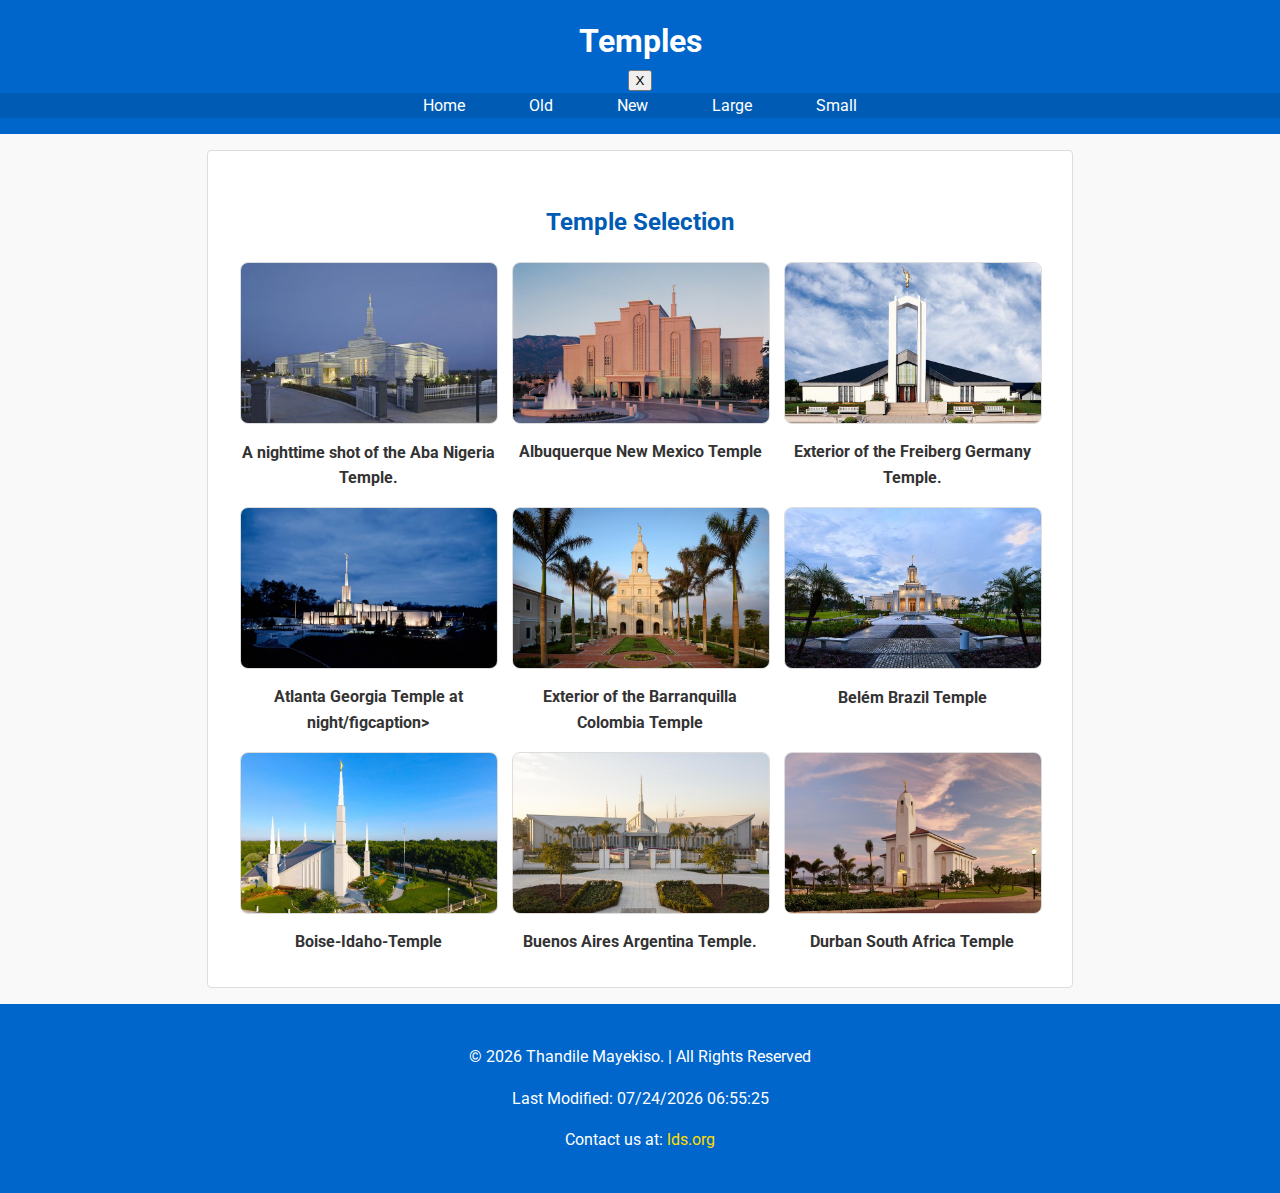
==== temples.html @ 7b54576a "initial commit" ====
<!DOCTYPE html>
<html lang="en">

<head>
    <meta charset="UTF-8">
    <meta name="viewport" content="width=device-width, initial-scale=1.0">
    <title>Temples</title>
    <link rel="stylesheet" href="styles/temples.css">
    <link rel="stylesheet" href="styles/temples-large.css">
    <script src="scripts/temples.js" defer></script>
</head>

<body>
    <header>
        <h1>Temples</h1>
        <button id="menu-toggle" aria-label="Toggle navigation">☰</button>
        <nav>
            <ul>
                <li><a href="index.html">Home</a></li>
                <li><a href="old.html">Old</a></li>
                <li><a href="new.html">New</a></li>
                <li><a href="large.html">Large</a></li>
                <li><a href="small.html">Small</a></li>
            </ul>
        </nav>
    </header>

    <main>
        <h2>Temple Selection</h2>
        <section>
            <figure>
                <img src="images/aba-nigeria-temple.jpg" alt="Temple 1">
                <figcaption>A nighttime shot of the Aba Nigeria Temple.</figcaption>
            </figure>
            <figure>
                <img src="images/albuquerque-temple.jpg" alt="Temple 2">
                <figcaption>Albuquerque New Mexico Temple</figcaption>
            </figure>
            <figure>
                <img src="images/freiberg-germany-temple.jpg" alt="Temple 3">
                <figcaption>Exterior of the Freiberg Germany Temple.</figcaption>
            </figure>
            <figure>
                <img src="images/atlanta-temple.jpg" alt="Temple 4">
                <figcaption>Atlanta Georgia Temple at night/figcaption>
            </figure>
            <figure>
                <img src="images/barranquilla-columblia-temple.jpg" alt="Temple 5">
                <figcaption>Exterior of the Barranquilla Colombia Temple</figcaption>
            </figure>
            <figure>
                <img src="images/belem-brazil-temple.jpg" alt="Temple 6">
                <figcaption>Belém Brazil Temple</figcaption>
            </figure>
            <figure>
                <img src="images/boise-idaho-temple.jpg" alt="Temple 7">
                <figcaption>Boise-Idaho-Temple</figcaption>
            </figure>
            <figure>
                <img src="images/buenos-airies-argentina-temple.jpg" alt="Temple 8">
                <figcaption>Buenos Aires Argentina Temple.</figcaption>
            </figure>
            <figure>
                <img src="images/durban-south africa-temple.jpg" alt="Temple 9">
                <figcaption>Durban South Africa Temple</figcaption>
            </figure>
        </section>
    </main>

    <footer>
        <p>&copy; <span id="year"></span> Thandile Mayekiso. | All Rights Reserved</p>
        <p>Last Modified: <span id="last-modified"></span></p>
        <p>Contact us at: <a href="lds.org">lds.org</a></p>
    </footer>
</body>

</html>
---- styles/temples.css ----
/* Google Fonts */
@import url('https://fonts.googleapis.com/css2?family=Roboto:wght@400;700&display=swap');

body {
    font-family: 'Roboto', sans-serif;
    margin: 0;
    padding: 0;
    line-height: 1.6;
    color: #333;
    background-color: #f9f9f9;
}


header {
    background: #0066cc;
    color: white;
    padding: 1rem 0;
    text-align: center;
}

header h1 {
    margin: 0;
}

nav ul {
    list-style: none;
    padding: 0;
    display: flex;
    justify-content: space-around;
    background: #005bb5;
    margin: 0;
}

nav a {
    color: white;
    text-decoration: none;
    padding: 0.5rem 1rem;
    transition: background-color 0.3s ease;
}

nav a:hover {
    background-color: #003f8c;
    border-radius: 4px;
}

main {
    max-width: 800px;
    margin: 1rem auto;
    padding: 1rem;
    background: white;
    border: 1px solid #ddd;
    border-radius: 4px;
}

main h2 {
    text-align: center;
    color: #005bb5;
}

section {
    display: grid;
    grid-template-columns: 1fr;
    gap: 1rem;
}

figure {
    text-align: center;
    margin: 0;
}

figure img {
    max-width: 100%;
    height: auto;
    border-radius: 8px;
    border: 1px solid #ddd;
}

figcaption {
    margin-top: 0.5rem;
    font-weight: bold;
}

@media (min-width: 600px) {
    main {
        grid-template-columns: repeat(2, 1fr);
    }
}
footer {
    text-align: center;
    padding: 1rem 0;
    background: #0066cc;
    color: white;
    margin-top: 1rem;
}

footer a {
    color: #ffdd00;
    text-decoration: none;
}
---- styles/temples-large.css ----
section {
    grid-template-columns: repeat(auto-fit, minmax(200px, 1fr));
}



nav ul {
    justify-content: center;
    gap: 2rem;
}

main {
    padding: 2rem;
}

footer {
    padding: 1.5rem 0;
}
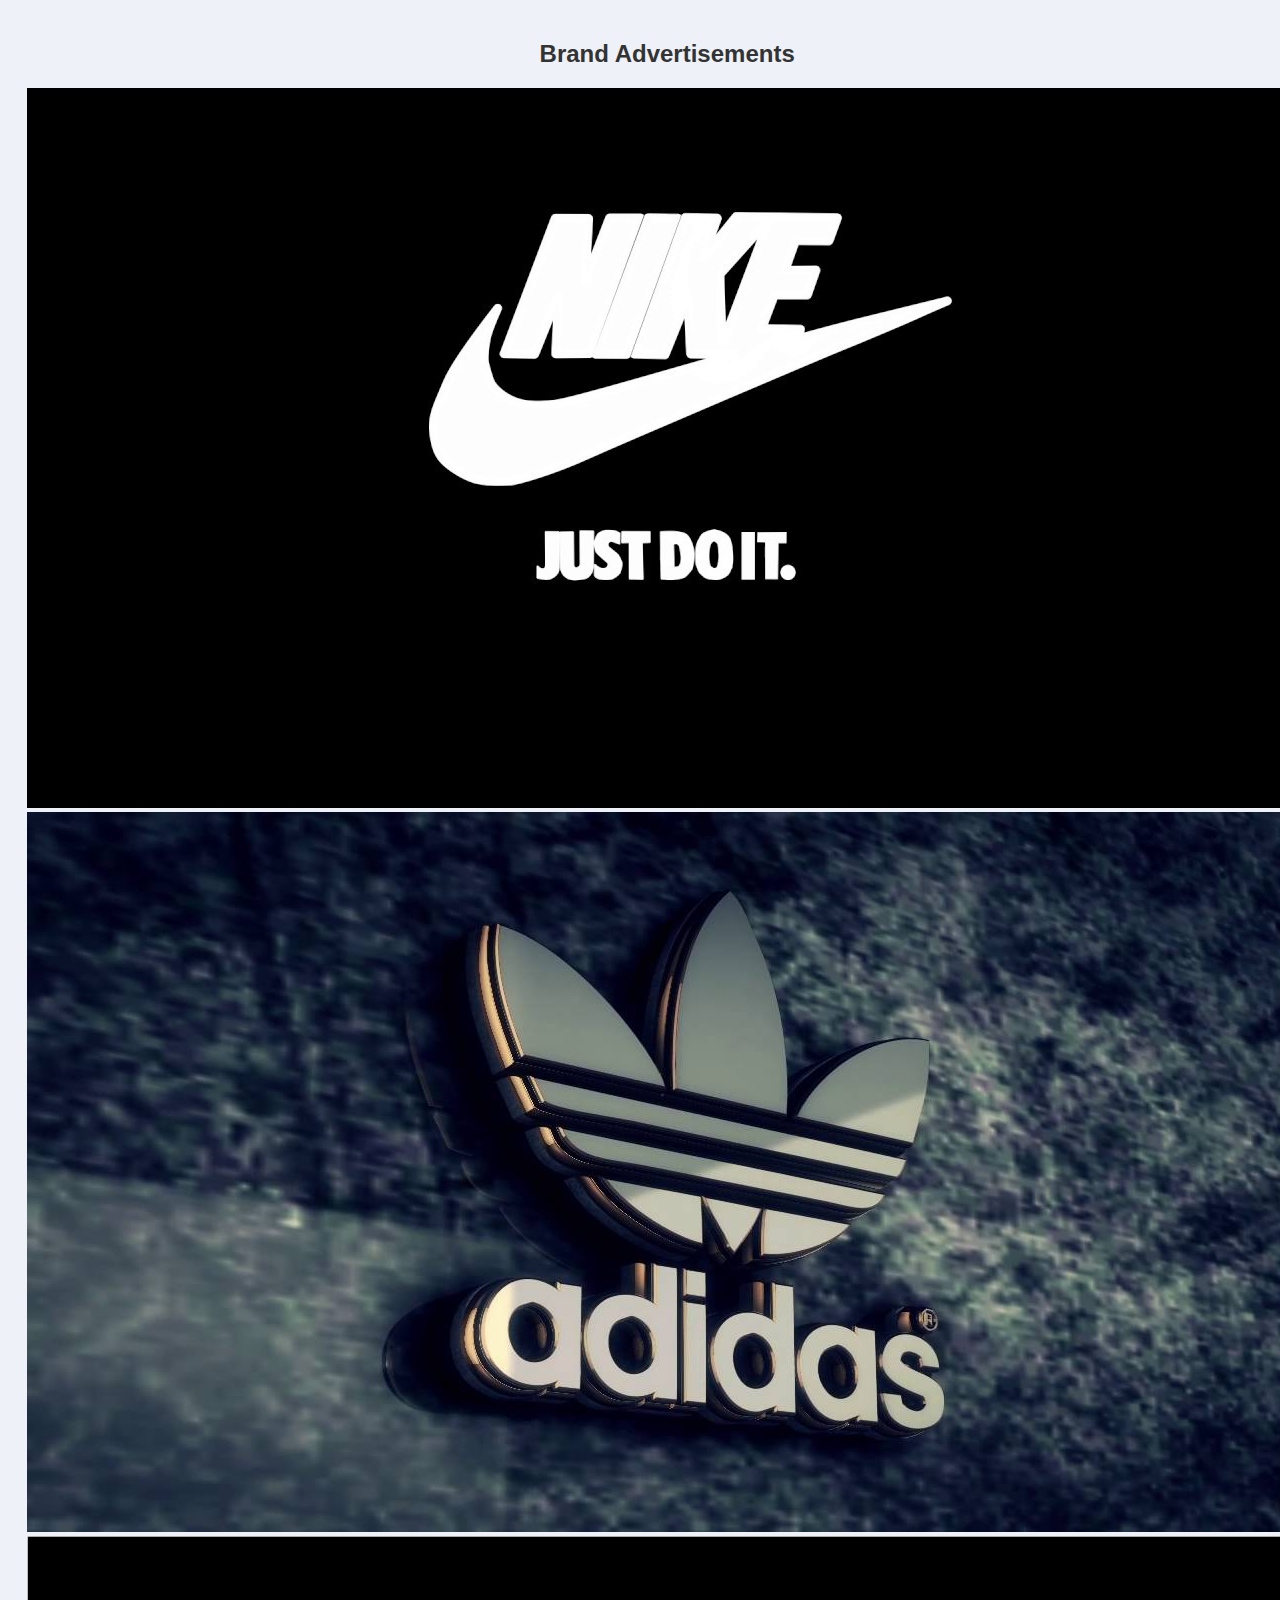
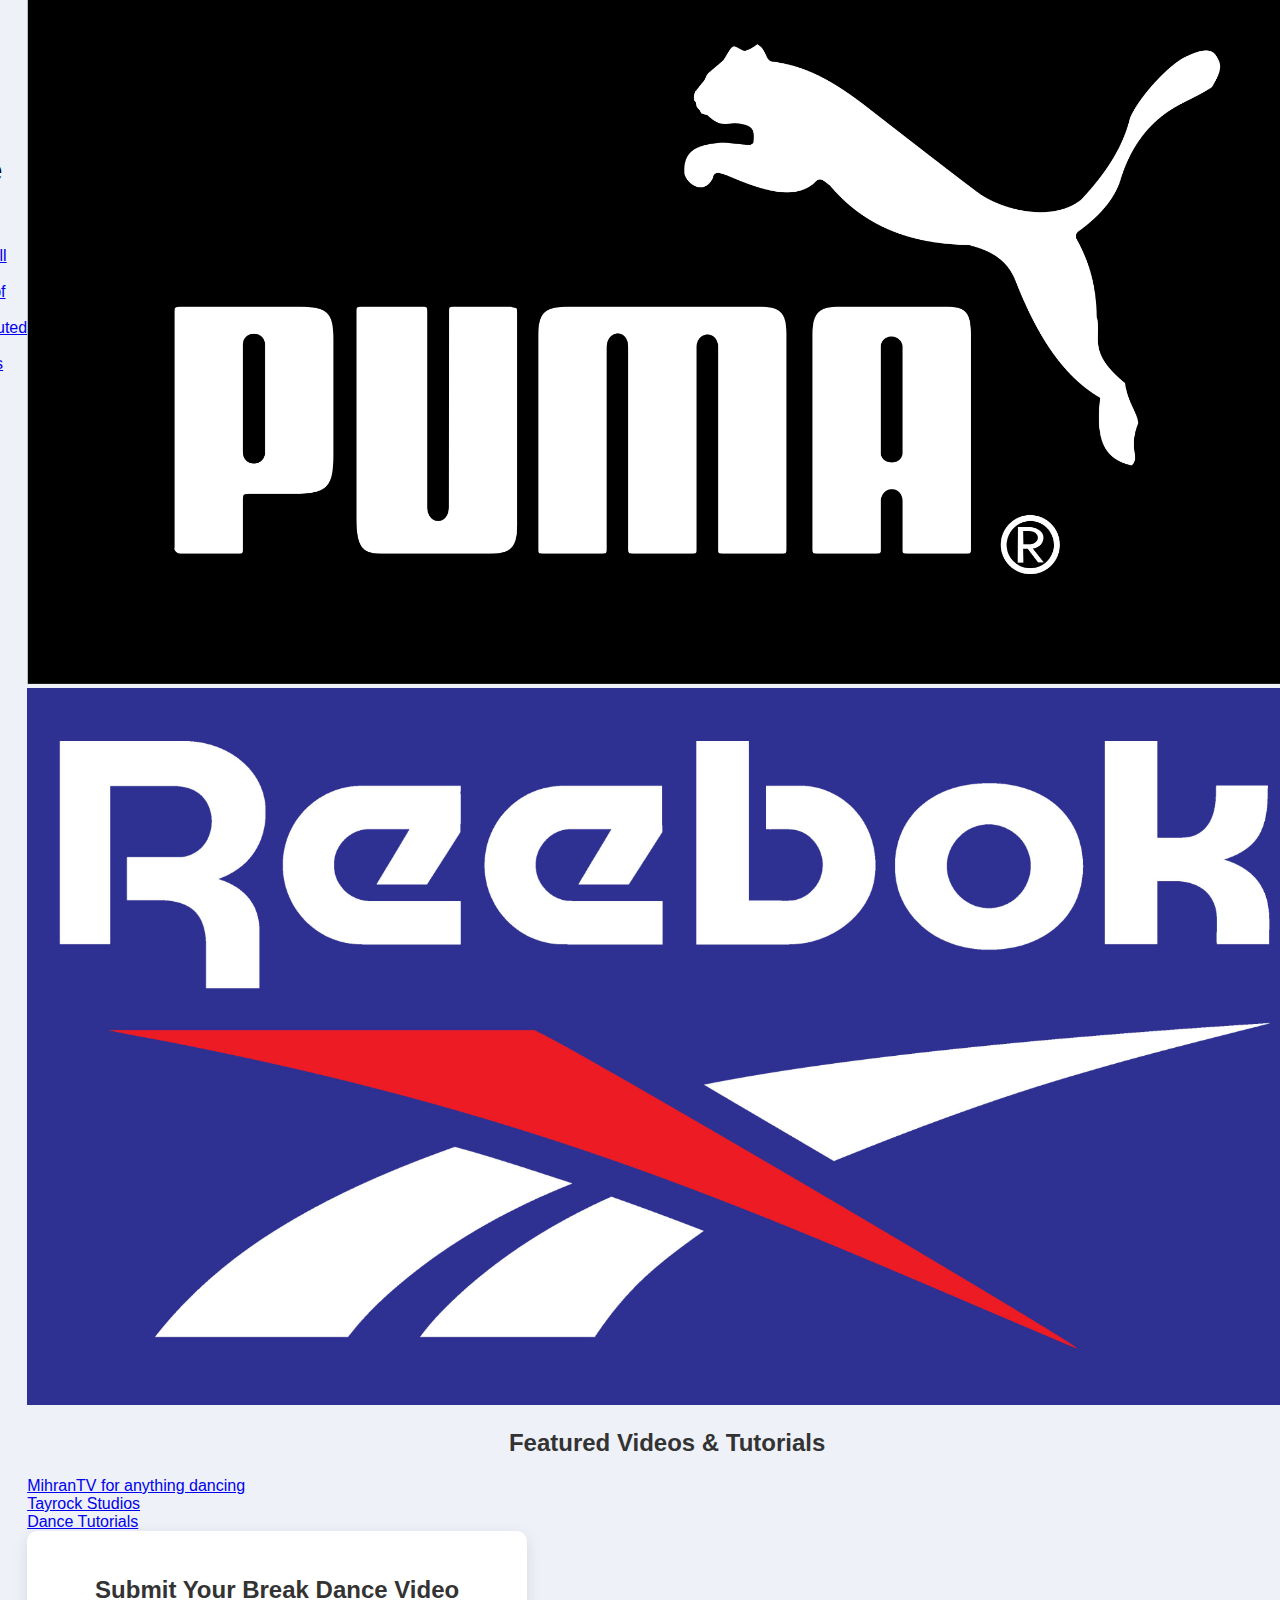
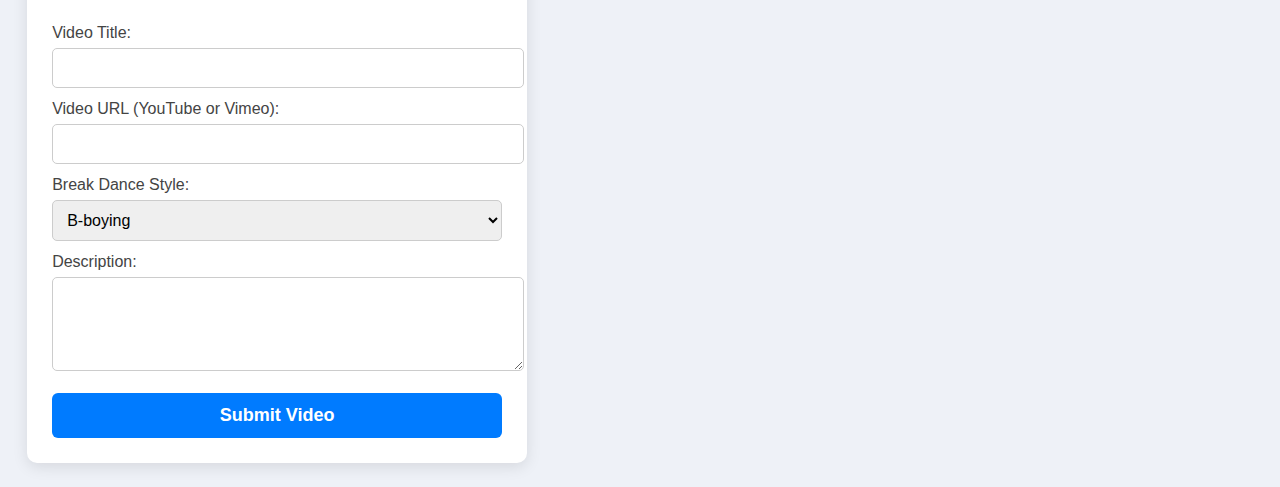
==== commit 78a5f560: "initial commit" ====
--- a/temples.html
+++ b/temples.html
@@ -1,77 +1,88 @@
+
+
 <!DOCTYPE html>
 <html lang="en">
-
 <head>
     <meta charset="UTF-8">
     <meta name="viewport" content="width=device-width, initial-scale=1.0">
-    <title>Temples</title>
-    <link rel="stylesheet" href="styles/temples.css">
-    <link rel="stylesheet" href="styles/temples-large.css">
-    <script src="scripts/temples.js" defer></script>
+    <title>Break Dance Hub</title>
+    <link rel="stylesheet" href="styles/styles.css">
+    <script defer src="scripts/scripts.js"></script>
+    
 </head>
-
 <body>
     <header>
-        <h1>Temples</h1>
-        <button id="menu-toggle" aria-label="Toggle navigation">☰</button>
+        <h1>Break Dance Hub</h1>
         <nav>
             <ul>
-                <li><a href="index.html">Home</a></li>
-                <li><a href="old.html">Old</a></li>
-                <li><a href="new.html">New</a></li>
-                <li><a href="large.html">Large</a></li>
-                <li><a href="small.html">Small</a></li>
+                <li><a href="https://www.redbull.com/int-en/event-series/bc-one">Red Bull Dance</a></li>
+                <li><a href="https://www.worldofdance.com/">World of Dance</a></li>
+                <li><a href="https://www.stanceelements.com/">Undisputed Bboy Masters</a></li>
             </ul>
         </nav>
     </header>
-
+    
     <main>
-        <h2>Temple Selection</h2>
-        <section>
-            <figure>
-                <img src="images/aba-nigeria-temple.jpg" alt="Temple 1">
-                <figcaption>A nighttime shot of the Aba Nigeria Temple.</figcaption>
-            </figure>
-            <figure>
-                <img src="images/albuquerque-temple.jpg" alt="Temple 2">
-                <figcaption>Albuquerque New Mexico Temple</figcaption>
-            </figure>
-            <figure>
-                <img src="images/freiberg-germany-temple.jpg" alt="Temple 3">
-                <figcaption>Exterior of the Freiberg Germany Temple.</figcaption>
-            </figure>
-            <figure>
-                <img src="images/atlanta-temple.jpg" alt="Temple 4">
-                <figcaption>Atlanta Georgia Temple at night/figcaption>
-            </figure>
-            <figure>
-                <img src="images/barranquilla-columblia-temple.jpg" alt="Temple 5">
-                <figcaption>Exterior of the Barranquilla Colombia Temple</figcaption>
-            </figure>
-            <figure>
-                <img src="images/belem-brazil-temple.jpg" alt="Temple 6">
-                <figcaption>Belém Brazil Temple</figcaption>
-            </figure>
-            <figure>
-                <img src="images/boise-idaho-temple.jpg" alt="Temple 7">
-                <figcaption>Boise-Idaho-Temple</figcaption>
-            </figure>
-            <figure>
-                <img src="images/buenos-airies-argentina-temple.jpg" alt="Temple 8">
-                <figcaption>Buenos Aires Argentina Temple.</figcaption>
-            </figure>
-            <figure>
-                <img src="images/durban-south africa-temple.jpg" alt="Temple 9">
-                <figcaption>Durban South Africa Temple</figcaption>
-            </figure>
+        <section id="brand-ads">
+            <h2>Brand Advertisements</h2>
+            <div class="ads-container">
+                <img src="images/nike.jpg" alt="Brand 1">
+                <img src="images/adidas.png" alt="Brand 2">
+                <img src="images/puma.png" alt="Brand 3" width="1275">
+                <img src="images/reebok.jpg" alt="Brand 4" width="1275">
+            </div>
         </section>
+        
+        <section id="linked-videos">
+            <h2>Featured Videos & Tutorials</h2>
+            <div class="videos-container">
+                <div class="video">
+                    <a href="videos/dance.mp4" target="_blank">MihranTV for anything dancing</a>
+                    <link rel="import" href="https://www.mihrankstudios.com/">
+                </div>
+                <div class="video">
+                    <a href="videos/powermoves.mp4" target="_blank">Tayrock Studios</a>
+                </div>
+                <div class="video">
+                    <a href="videos/powermoves.mp4" target="_blank">Dance Tutorials</a>
+                </div>
+            </div>
+        </section>
+        <div class="form-container">
+            <h2>Submit Your Break Dance Video</h2>
+            <form action="submit.html" method="post" id="videoForm">
+                
+                <!-- Video Title -->
+                <label for="title">Video Title:</label>
+                <input type="text" id="title" name="title" required>
+                
+                <!-- Video URL -->
+                <label for="video-url">Video URL (YouTube or Vimeo):</label>
+                <input type="url" id="video-url" name="video_url" required>
+                
+                <!-- Dance Style -->
+                <label for="style">Break Dance Style:</label>
+                <select id="style" name="style" required>
+                    <option value="bboying">B-boying</option>
+                    <option value="popping">Popping</option>
+                    <option value="locking">Locking</option>
+                    <option value="house">House Dance</option>
+                </select>
+                
+                <!-- Description -->
+                <label for="description">Description:</label>
+                <textarea id="description" name="description" rows="4" cols="50" required></textarea>
+                
+                <!-- Submit Button -->
+                <input type="submit" value="Submit Video" id="submitBtn">
+            </form>
+        </div>
     </main>
-
+    
     <footer>
-        <p>&copy; <span id="year"></span> Thandile Mayekiso. | All Rights Reserved</p>
-        <p>Last Modified: <span id="last-modified"></span></p>
-        <p>Contact us at: <a href="lds.org">lds.org</a></p>
+        <p>&copy; 2025 Break Dance Hub. All rights reserved.</p>
+        <p>South Africa</p>
+        <p>Last Updated: <span id="last-modified"></span></p>
     </footer>
 </body>
-
 </html>
--- a/styles/styles.css
+++ b/styles/styles.css
@@ -0,0 +1,80 @@
+/* General Styles */
+body {
+    font-family: 'Poppins', sans-serif;
+    background-color: #eef1f7;
+    margin: 0;
+    padding: 20px;
+    display: flex;
+    justify-content: center;
+    align-items: center;
+    min-height: 100vh;
+}
+
+.form-container {
+    background: #ffffff;
+    padding: 25px;
+    border-radius: 10px;
+    box-shadow: 0px 4px 15px rgba(0, 0, 0, 0.1);
+    max-width: 450px;
+    width: 100%;
+}
+
+h2 {
+    text-align: center;
+    color: #333;
+    font-weight: 600;
+}
+
+label, legend {
+    font-weight: 500;
+    display: block;
+    margin-top: 12px;
+    color: #444;
+}
+
+input, select, textarea {
+    width: 100%;
+    padding: 10px;
+    margin-top: 6px;
+    border: 1px solid #ccc;
+    border-radius: 5px;
+    font-size: 16px;
+}
+
+.rating label {
+    font-size: 26px;
+    cursor: pointer;
+    color: lightgray;
+}
+
+.rating input:checked ~ label {
+    color: #ffcc00;
+}
+
+input[type="submit"] {
+    background-color: #007bff;
+    color: white;
+    border: none;
+    padding: 12px;
+    margin-top: 18px;
+    cursor: pointer;
+    font-size: 18px;
+    font-weight: bold;
+    border-radius: 6px;
+    display: block;
+    width: 100%;
+    transition: background 0.3s;
+}
+
+input[type="submit"]:hover {
+    background-color: #0056b3;
+}
+
+/* Mobile Responsiveness */
+@media (max-width: 480px) {
+    .form-container {
+        max-width: 100%;
+        padding: 20px;
+    }
+}
+
